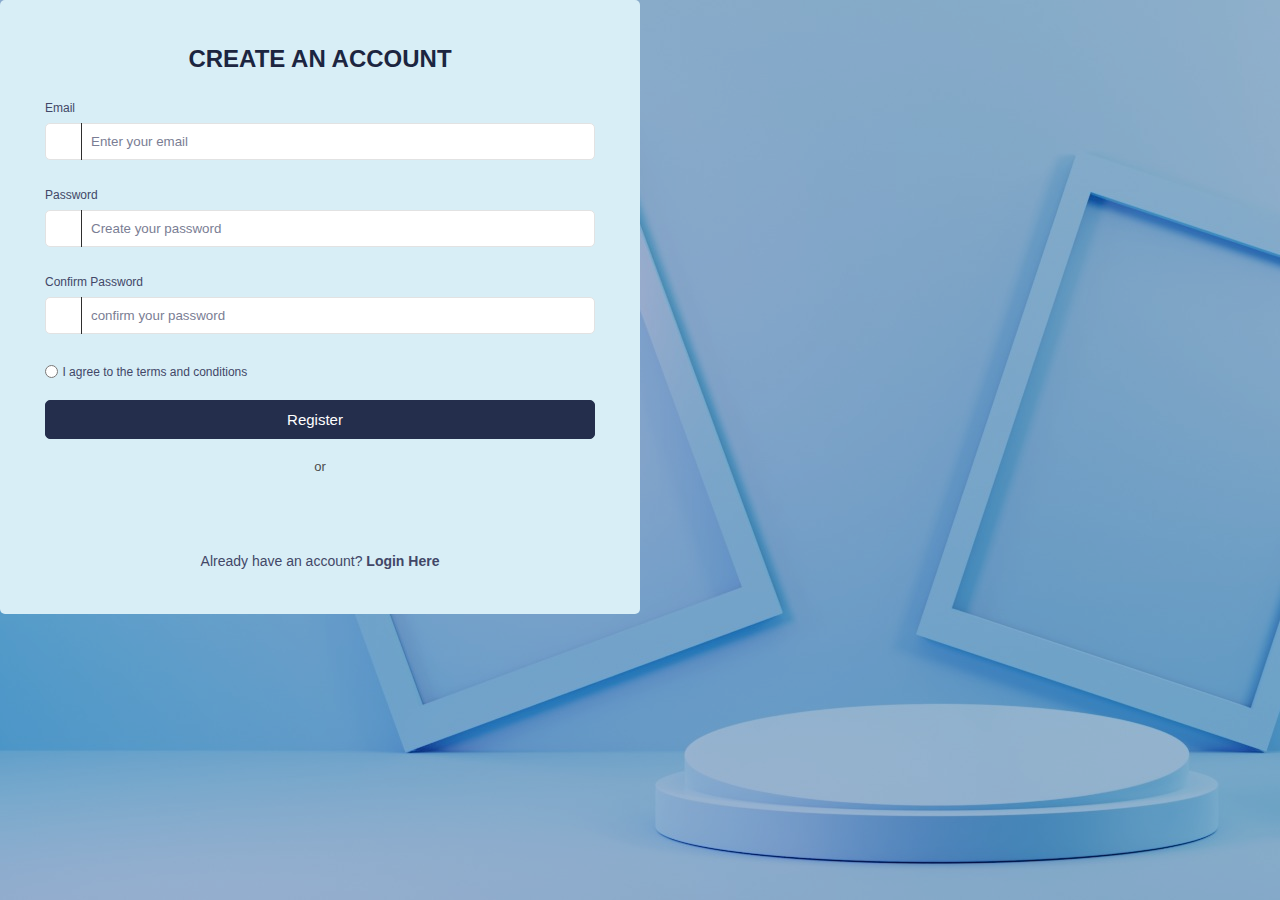
==== index.html @ 1e6d5f58 "correction of forms name to index" ====
<!DOCTYPE html>
<html lang="en">
    <head>
        <meta charset="UTF-8">
        <meta name="viewport" content="width=device-width", initial-scale="1.0">
        <title> HTML & CSS Form </title>
        <link rel="stylesheet" href="form.css">
        <link rel="stylesheet" href="https://cdnjs.cloudflare.com/ajax/libs/font-awesome/6.4.0/css/all.min.css" integrity="sha512-iecdLmaskl7CVkqkXNQ/ZH/XLlvWZOJyj7Yy7tcenmpD1ypASozpmT/E0iPtmFIB46ZmdtAc9eNBvH0H/ZpiBw==" crossorigin="anonymous" referrerpolicy="no-referrer" />

    </head>
    <body>
        <div class="create">
            <div class="overlay">
                <div class="account">
                    <h2> CREATE AN ACCOUNT </h2>
                    <form action="#" method="post">
                        <div class="form-group">
                            <label>Email</label> 
                            <i class="fas fa-envelope"></i>
                            <input type="email" placeholder="Enter your email">
                        </div>

                        <div class="form-group">
                            <label>Password </label>
                            <i class="fas fa-unlock-alt"></i>
                            <input type="password" placeholder="Create your password">
                        </div>

                        <div class="form-group">
                            <label>Confirm Password</label>
                            <i class="fas fa-unlock-alt"></i>
                            <input type="password" placeholder="confirm your password">
                        </div>    

                        <div class="radio">
                            <input type="radio">
                            <label> I agree to the terms and conditions </label>
                        </div>

                        <input type="button" value="Register">
                        <span class="or"> or </span>
                        <div class="icons">
                            <i class="fab fa-facebook"></i>
                            <i class="fab fa-twitter"></i>
                            <i class="fab fa-google"></i>

                        </div>
                        <p> Already have an account? <span>Login Here</span></p>

                    </form>
                </div>
            </div>
        </div>

    </body>
</html>
---- form.css ----
*{
    margin: 0;
    padding: 0;
    box-sizing: border-box;
}

body{
    font-family: Arial, sans-serif;
}

.create{
    display: flex;
    justify-content: center;
    align-items: center;
    min-height: 100vh;
    background-image: url('bkground1.jpg');
    background-size: cover;
    position: relative;
}

.create .overlay{
    position: absolute;
    left: 0;
    top: 0;
    width: 100%;
    height: 100%;
    background-color: rgba(14, 27, 97, .25);
    z-index: 1;
}

.account{
    background-color: rgb(216, 238, 246);
    width: 50%;
    padding: 45px;
    border-radius: 5px;
    z-index: 2;
}

.account h2{
    color: #1C2540;
    text-align: center;
    margin-bottom: 28px;
    font-weight: bold;

}

form .form-group{
    position: relative;
}

form label{
    display: block;
    color: #424767;
    font-size: 12px;
    margin-bottom: 8px;
}

.account form .form-group i{
    position: absolute;
    top: 22px;
    width: 37px;
    height: 37px;
    line-height: 37px;
    color: #4e5079;
    font-size: 15px;
    text-align: center;border-right: 1px solid #2e2e2e;

}

form input:not([type="radio"]){
    color: #424767;
    width: 100%;
    margin-bottom: 28px;
    padding: 10px 10px 10px 45px;
    border: 1px solid #e2e2e2 ;
    border-radius: 5px;
    outline: none;
}

form input::placeholder{
    color:#424767;
    opacity: .7;
}

form .radio input[type="radio"]{
    top: 2px;
    position: relative;
    cursor: pointer;
} 

form .radio label{
    display: inline;
}

form input[type="button"]{
    margin-top: 20px;
    margin-bottom: 20px;
    padding-left: 0;
    font-size: 15px;
    color: #fff;
    background-color: #242e4c;
    border: 1px solid #242e4c;
    transition: .5s;
    outline: 0;
    cursor: pointer;
}

form input[type="button"]:hover{
    background-color: #0e121d;
}

form .or{
    display: block;
    text-align: center;
    color: #4c4c4c;
    font-size: 13px;
}

form .icons{
    text-align: center;
    margin-top: 20px;
    margin-bottom: 20px;
}

form .icons i{
    width: 38px;
    height: 38px;
    line-height: 39px;
    border-radius: 50%;
    cursor: pointer;
    transition: .5s;
}
form .icons i:first-of-type{
    color: #3b5998;
}

form .icons i:nth-of-type(2){
    color: #1da1f2;
    margin-left: 5px;
    margin-right: 5px;
}

form .icons i:last-of-type{
    color: #1039ed;
}

form .icons i:hover{
    background-color: #242e4c;
    color: #fff;
}

form p{
    text-align: center;
    color: #424767;
    font-size: 14px;
}

form p span{
    font-weight: bold;
    cursor: pointer;
}
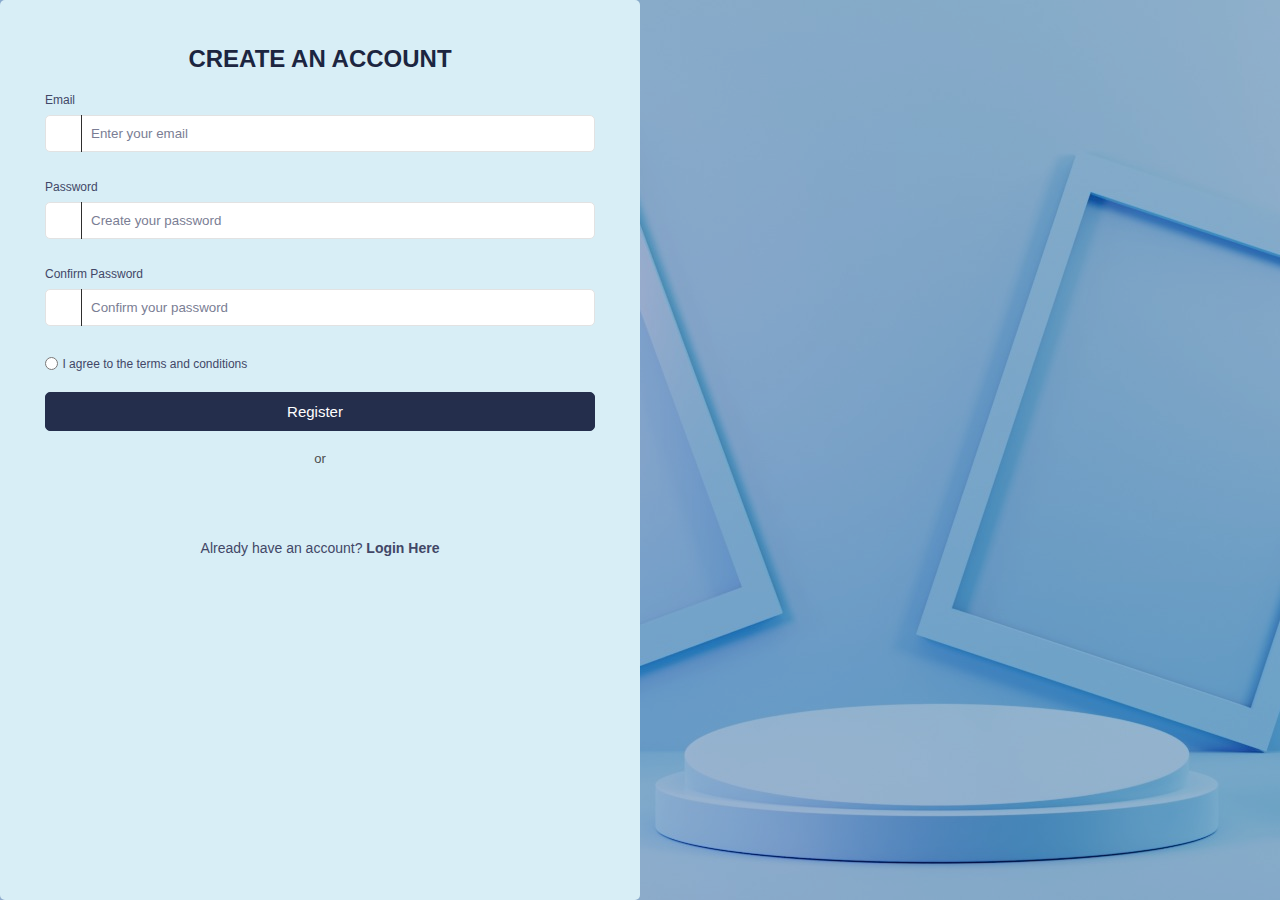
==== commit 35f7407b: "changed responsiveness" ====
--- a/index.html
+++ b/index.html
@@ -4,40 +4,41 @@
         <meta charset="UTF-8">
         <meta name="viewport" content="width=device-width", initial-scale="1.0">
         <title> HTML & CSS Form </title>
-        <link rel="stylesheet" href="form.css">
+        <link rel="stylesheet" href="style.css">
         <link rel="stylesheet" href="https://cdnjs.cloudflare.com/ajax/libs/font-awesome/6.4.0/css/all.min.css" integrity="sha512-iecdLmaskl7CVkqkXNQ/ZH/XLlvWZOJyj7Yy7tcenmpD1ypASozpmT/E0iPtmFIB46ZmdtAc9eNBvH0H/ZpiBw==" crossorigin="anonymous" referrerpolicy="no-referrer" />
-
+        <script src="index.js" defer></script>
     </head>
     <body>
         <div class="create">
             <div class="overlay">
                 <div class="account">
+                    <div class="clear">
                     <h2> CREATE AN ACCOUNT </h2>
                     <form action="#" method="post">
                         <div class="form-group">
                             <label>Email</label> 
                             <i class="fas fa-envelope"></i>
-                            <input type="email" placeholder="Enter your email">
+                            <input type="email" placeholder="Enter your email" required>
                         </div>
 
                         <div class="form-group">
                             <label>Password </label>
                             <i class="fas fa-unlock-alt"></i>
-                            <input type="password" placeholder="Create your password">
+                            <input type="password" placeholder="Create your password" required>
                         </div>
 
                         <div class="form-group">
                             <label>Confirm Password</label>
                             <i class="fas fa-unlock-alt"></i>
-                            <input type="password" placeholder="confirm your password">
+                            <input type="password" placeholder="Confirm your password" required>
                         </div>    
 
                         <div class="radio">
-                            <input type="radio">
-                            <label> I agree to the terms and conditions </label>
+                            <input type="radio" id="radio" required>
+                            <label for="radio"> I agree to the terms and conditions </label>
                         </div>
 
-                        <input type="button" value="Register">
+                        <input type="submit" value="Register">
                         <span class="or"> or </span>
                         <div class="icons">
                             <i class="fab fa-facebook"></i>
--- a/style.css
+++ b/style.css
@@ -0,0 +1,172 @@
+*{
+    margin: 0;
+    padding: 0;
+    box-sizing: border-box;
+}
+
+body{
+    font-family: Arial, sans-serif;
+}
+
+.create{
+    display: flex;
+    justify-content: center;
+    align-items: center;
+    min-height: 100vh;
+    background-image: url('bkground1.jpg');
+    background-size: cover;
+    position: relative;
+}
+
+.create .overlay{
+    position: absolute;
+    left: 0;
+    top: 0;
+    width: 100%;
+    height: 100%;
+    background-color: rgba(14, 27, 97, .25);
+    z-index: 1;
+}
+
+.account{
+    background-color: rgb(216, 238, 246);
+    width: 50%;
+    height: 100%;
+    padding: 45px;
+    border-radius: 5px;
+    z-index: 2;
+}
+
+.account h2{
+    color: #1C2540;
+    text-align: center;
+    margin-bottom: 20px;
+    font-weight: bold;
+
+}
+
+form .form-group{
+    position: relative;
+}
+
+form label{
+    display: block;
+    color: #424767;
+    font-size: 12px;
+    margin-bottom: 8px;
+}
+
+.account form .form-group i{
+    position: absolute;
+    top: 22px;
+    width: 37px;
+    height: 37px;
+    line-height: 37px;
+    color: #4e5079;
+    font-size: 15px;
+    text-align: center;border-right: 1px solid #2e2e2e;
+
+}
+
+form input:not([type="radio"]){
+    color: #424767;
+    width: 100%;
+    margin-bottom: 28px;
+    padding: 10px 10px 10px 45px;
+    border: 1px solid #e2e2e2 ;
+    border-radius: 5px;
+    outline: none;
+}
+
+form input::placeholder{
+    color:#424767;
+    opacity: .7;
+}
+
+form .radio input[type="radio"]{
+    top: 2px;
+    position: relative;
+    cursor: pointer;
+} 
+
+form .radio label{
+    display: inline;
+}
+
+form input[type="submit"]{
+    margin-top: 20px;
+    margin-bottom: 20px;
+    padding-left: 0;
+    font-size: 15px;
+    color: #fff;
+    background-color: #242e4c;
+    border: 1px solid #242e4c;
+    transition: .5s;
+    outline: 0;
+    cursor: pointer;
+}
+
+form input[type="button"]:hover{
+    background-color: #0e121d;
+}
+
+form .or{
+    display: block;
+    text-align: center;
+    color: #4c4c4c;
+    font-size: 13px;
+}
+
+form .icons{
+    text-align: center;
+    margin-top: 10px;
+    margin-bottom: 25px;
+}
+
+form .icons i{
+    width: 38px;
+    height: 38px;
+    line-height: 39px;
+    border-radius: 50%;
+    cursor: pointer;
+    transition: .5s;
+}
+form .icons i:first-of-type{
+    color: #3b5998;
+}
+
+form .icons i:nth-of-type(2){
+    color: #1da1f2;
+    margin-left: 5px;
+    margin-right: 5px;
+}
+
+form .icons i:last-of-type{
+    color: #1039ed;
+}
+
+form .icons i:hover{
+    background-color: #242e4c;
+    color: #fff;
+}
+
+form p{
+    text-align: center;
+    color: #424767;
+    font-size: 14px;
+}
+
+form p span{
+    font-weight: bold;
+    cursor: pointer;
+}
+
+@media (min-width: 0) and (max-width: 750px){
+    .account{
+        width: 80%;
+        height: 90%;
+        padding: 45px;
+        margin: auto;
+    }
+
+}